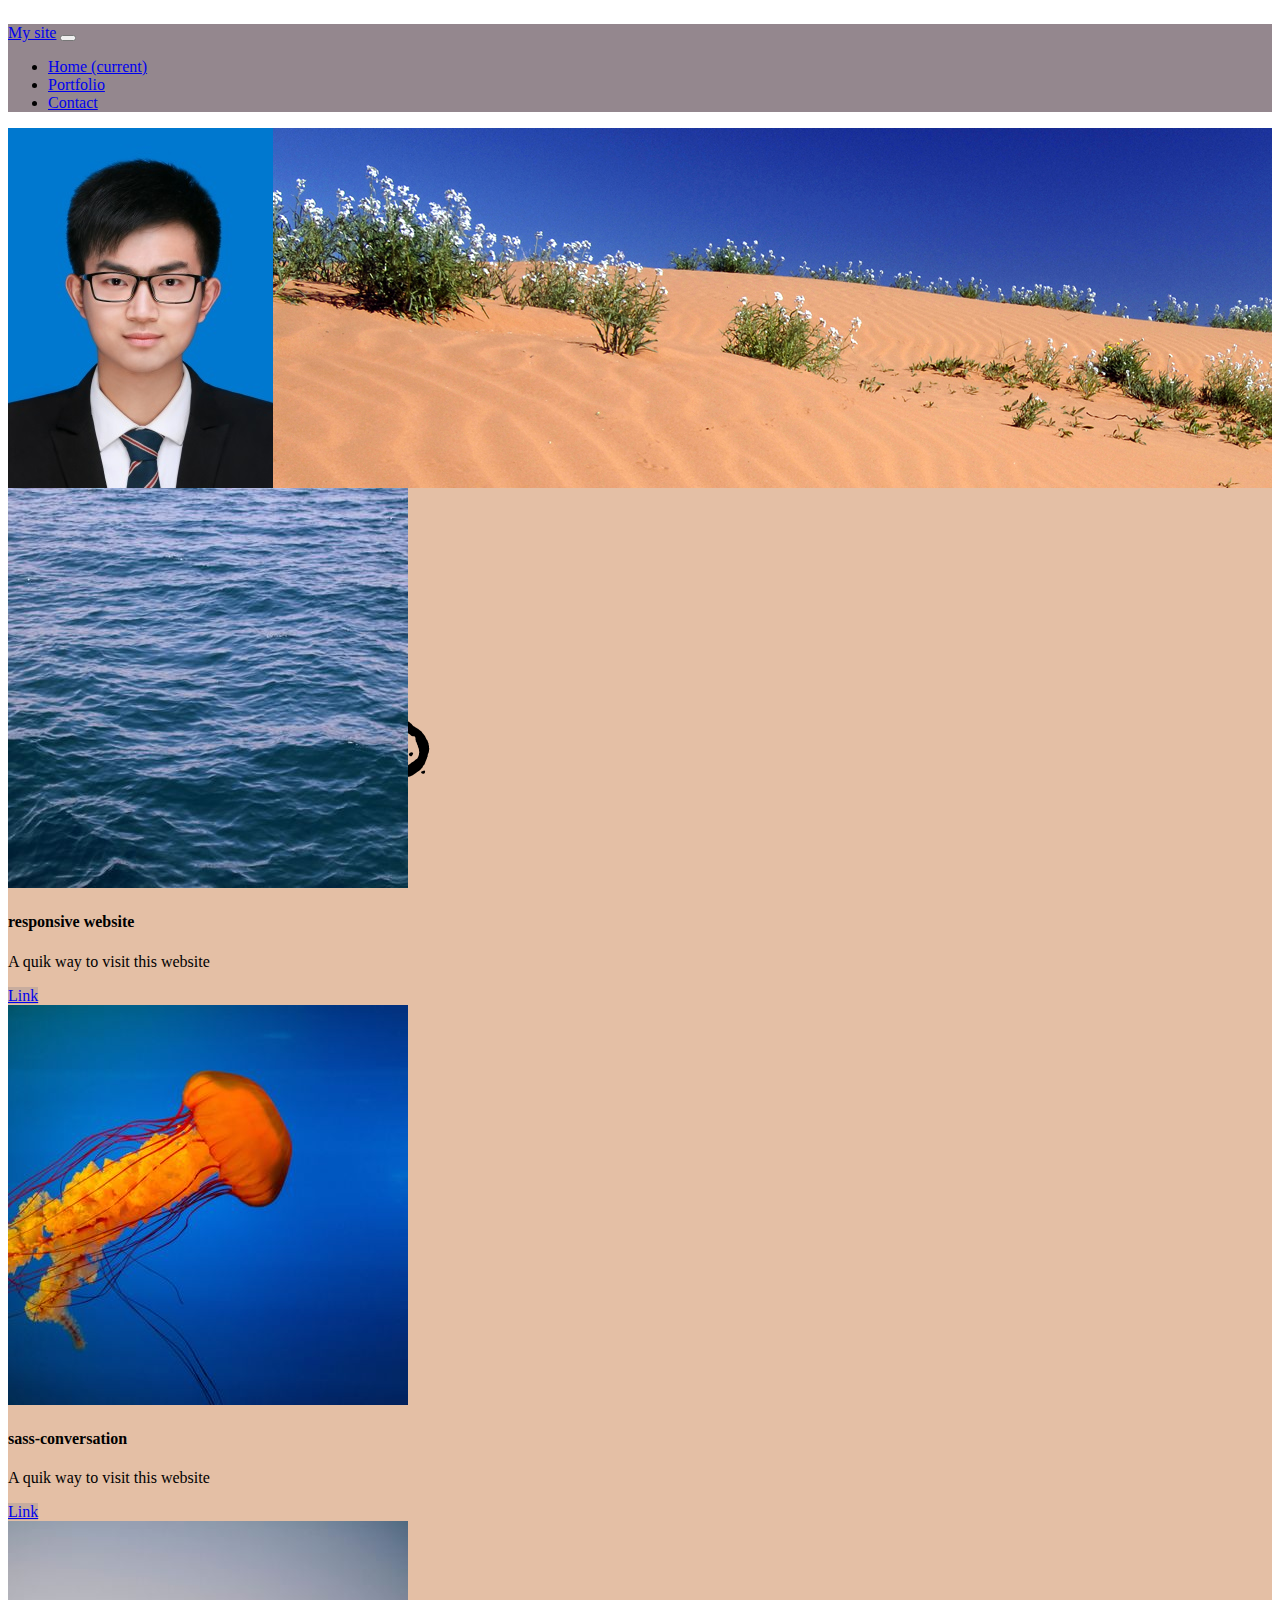
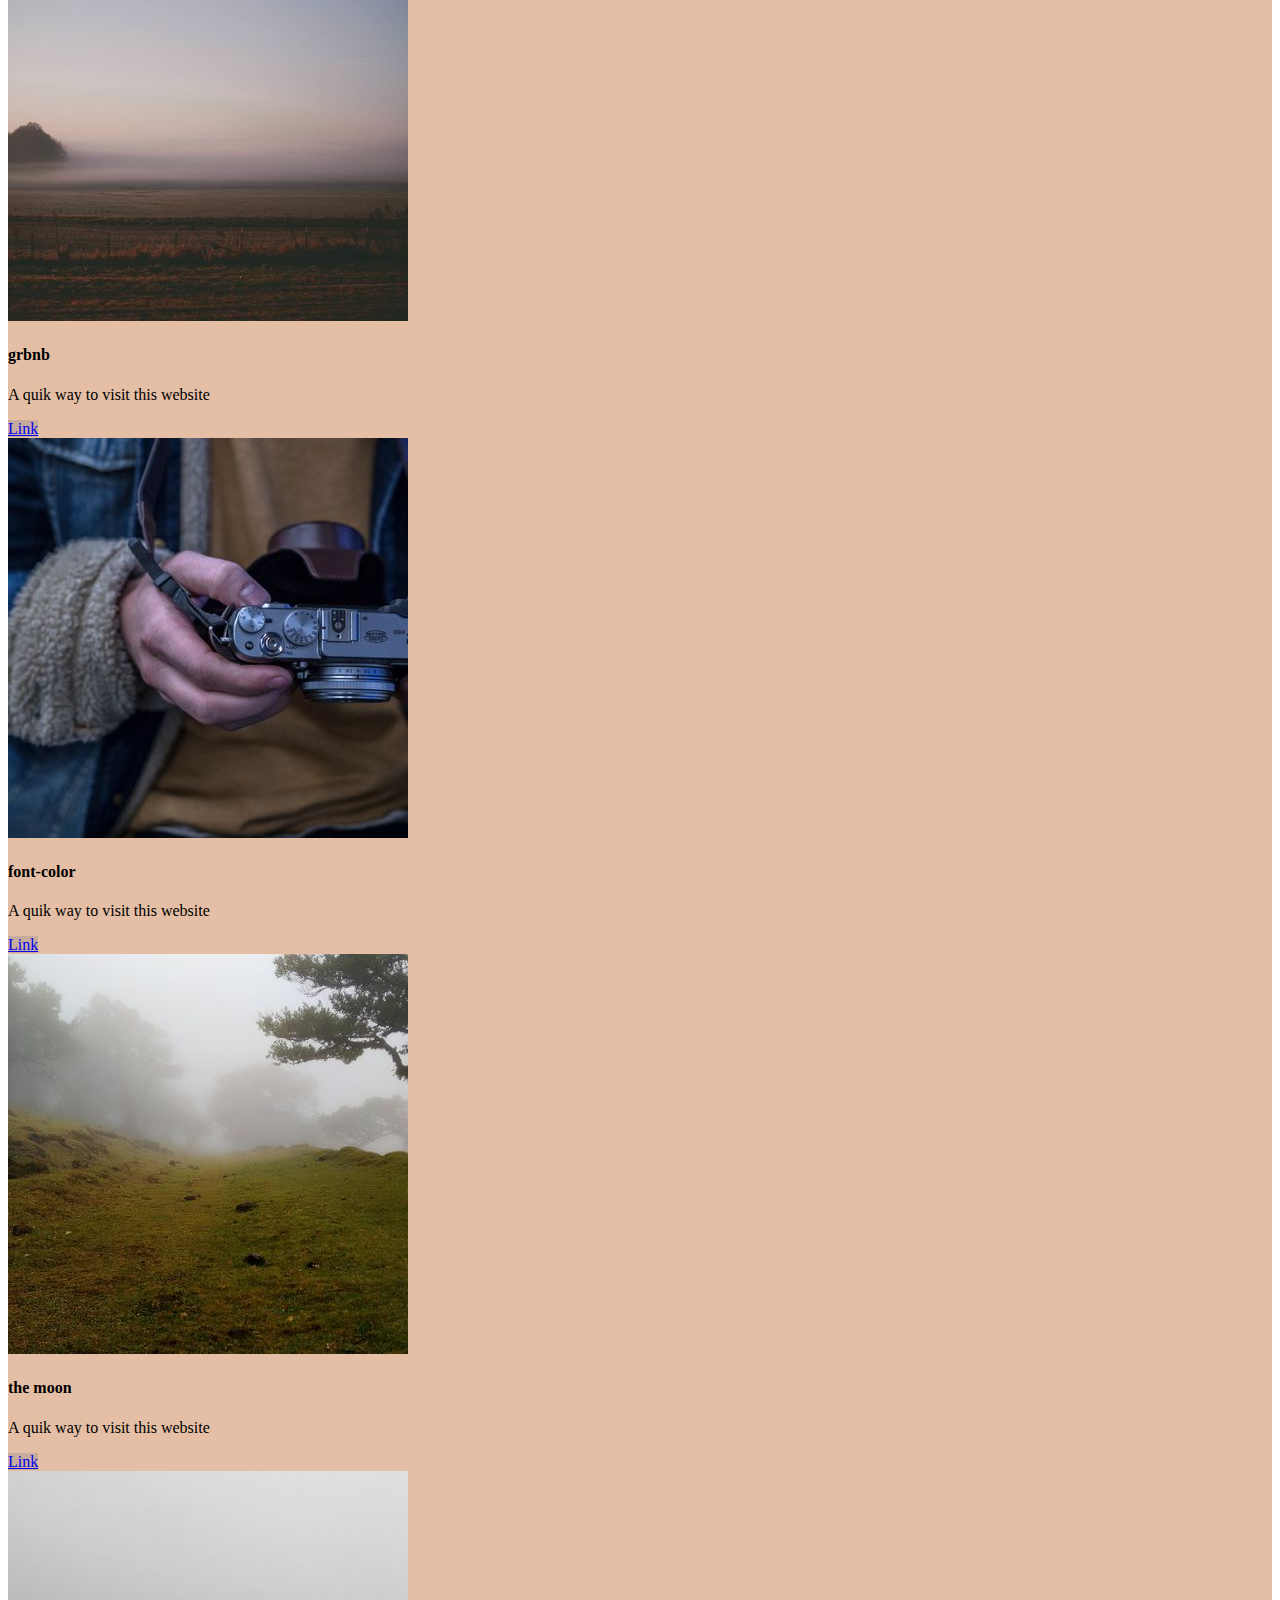
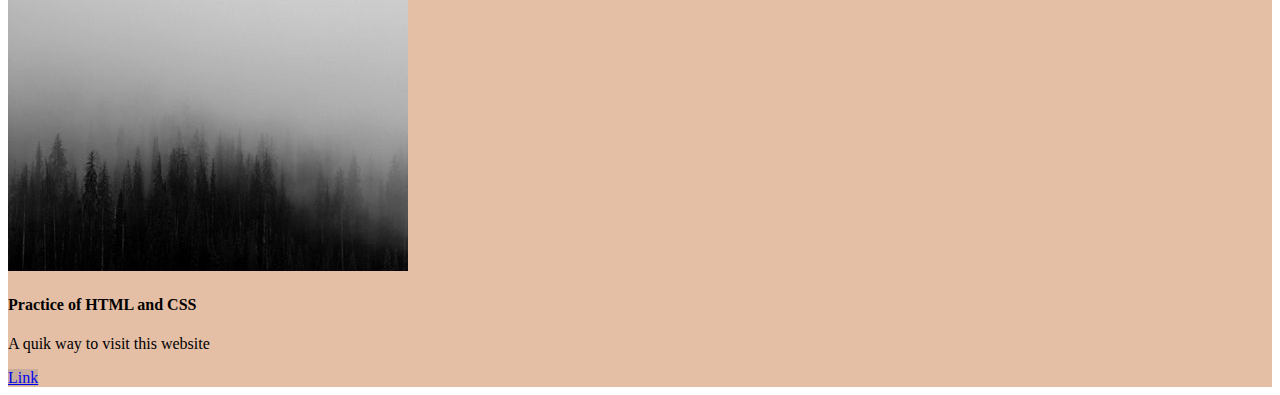
==== portfolio.html @ 096ddd72 "My website" ====
<!doctype html>
<html lang="en">

<head>
	<!-- Required meta tags -->
	<meta charset="utf-8">
	<meta name="viewport" content="width=device-width, initial-scale=1, shrink-to-fit=no">

	<!-- Bootstrap CSS -->
	<link rel="stylesheet" href="https://stackpath.bootstrapcdn.com/bootstrap/4.1.3/css/bootstrap.min.css" integrity="sha384-MCw98/SFnGE8fJT3GXwEOngsV7Zt27NXFoaoApmYm81iuXoPkFOJwJ8ERdknLPMO" crossorigin="anonymous">
	<link rel="stylesheet" href="css/main.css" />
</head>

<body>
	<nav class="navbar navbar-expand-lg navbar-dark">
		<a class="navbar-brand" href="#">My site</a>
		<button class="navbar-toggler" type="button" data-toggle="collapse" data-target="#navbarNavAltMarkup" aria-controls="navbarNavAltMarkup" aria-expanded="false" aria-label="Toggle navigation">
			<span class="navbar-toggler-icon"></span>
		</button>
		<div class="collapse navbar-collapse" id="navbarNavAltMarkup">
			<ul class="navbar-nav ml-auto">
				<li class="nav-item">
					<a class="nav-item nav-link active" href="index.html">Home <span class="sr-only">(current)</span></a>
				</li>
				<li class="nav-item active">
					<a class="nav-item nav-link" href="portfolio.html">Portfolio</a>
				</li>
				<li class="nav-item">
					<a class="nav-item nav-link" href="contact.html">Contact</a>
				</li>
			</ul>
		</div>
	</nav>

	<div class="container-fluid d-flex flex-row justify-content-center">
		<img src="image/changyu.jpg" class="rounded-circle align-self-center h-50" alt="my picture">
		<p class="align-self-center">Portfolio</p>
	</div>
	<div class="jumbotron">
		<div class="container my-3" id="my-content">
			<div class="row">
				<div class="col-sm-6 col-md-4 col-lg-4 my-3">
					<div class="card shadow">
						<img class="img-thumbnail card-img-top h-50" src="./image/123.jpg" alt="Card image cap">
						<div class="card-body">
							<h4 class="card-title">responsive website</h4>
							<p class="card-text">A quik way to visit this website
							</p>
							<a href="https://changyu2hao.github.io/newresponsive-website-project1-changyu2hao/" class="btn btn-primary">Link</a>
						</div>
					</div>
				</div>
				<div class="col-sm-6 col-md-4 col-lg-4 my-3">
					<div class="card shadow">
						<img class="img-thumbnail card-img-top h-50" src="./image/111.jpg" alt="Card image cap">
						<div class="card-body">
							<h4 class="card-title">sass-conversation</h4>
							<p class="card-text">A quik way to visit this website
							</p>
							<a href="https://changyu2hao.github.io/sass-conversion/" class="btn btn-primary">Link</a>
						</div>
					</div>
				</div>
				<div class="col-sm-6 col-md-4 col-lg-4 my-3">
					<div class="card shadow">
						<img class="img-thumbnail card-img-top h-50" src="./image/222.jpg" alt="Card image cap">
						<div class="card-body">
							<h4 class="card-title">grbnb</h4>
							<p class="card-text">A quik way to visit this website
							</p>
							<a href="https://changyu2hao.github.io/grrbnb/" class="btn btn-primary">Link</a>
						</div>
					</div>
				</div>
				<div class="col-sm-6 col-md-4 col-lg-4 my-3">
					<div class="card shadow">
						<img class="img-thumbnail card-img-top h-50" src="./image/319.jpg" alt="Card image cap">
						<div class="card-body">
							<h4 class="card-title">font-color</h4>
							<p class="card-text"> A quik way to visit this website
							</p>
							<a href="https://mad9013.github.io/fonts-colors-layout-steve-changyu2hao/" class="btn btn-primary">Link</a>
						</div>
					</div>
				</div>
				<div class="col-sm-6 col-md-4 col-lg-4 my-3">
					<div class="card shadow">
						<img class="img-thumbnail card-img-top h-50" src="./image/807.jpg" alt="Card image cap">
						<div class="card-body">
							<h4 class="card-title">the moon</h4>
							<p class="card-text"> A quik way to visit this website
							</p>
							<a href="https://changyu2hao.github.io/the-moon/" class="btn btn-primary">Link</a>
						</div>
					</div>
				</div>
				<div class="col-sm-6 col-md-4 col-lg-4 my-3">
					<div class="card shadow">
						<img class="img-thumbnail card-img-top h-50" src="./image/922.jpg" alt="Card image cap">
						<div class="card-body">
							<h4 class="card-title">Practice of HTML and CSS</h4>
							<p class="card-text"> A quik way to visit this website
							</p>
							<a href="https://changyu2hao.github.io/wangye/" class="btn btn-primary">Link</a>
						</div>
					</div>
				</div>
			</div>
		</div>
	</div>





	<!-- Optional JavaScript -->
	<!-- jQuery first, then Popper.js, then Bootstrap JS -->
	<script src="https://code.jquery.com/jquery-3.3.1.slim.min.js" integrity="sha384-q8i/X+965DzO0rT7abK41JStQIAqVgRVzpbzo5smXKp4YfRvH+8abtTE1Pi6jizo" crossorigin="anonymous"></script>
	<script src="https://cdnjs.cloudflare.com/ajax/libs/popper.js/1.14.3/umd/popper.min.js" integrity="sha384-ZMP7rVo3mIykV+2+9J3UJ46jBk0WLaUAdn689aCwoqbBJiSnjAK/l8WvCWPIPm49" crossorigin="anonymous"></script>
	<script src="https://stackpath.bootstrapcdn.com/bootstrap/4.1.3/js/bootstrap.min.js" integrity="sha384-ChfqqxuZUCnJSK3+MXmPNIyE6ZbWh2IMqE241rYiqJxyMiZ6OW/JmZQ5stwEULTy" crossorigin="anonymous"></script>
</body>

</html>
---- css/main.css ----
@import url('https://fonts.googleapis.com/css?family=Black+And+White+Picture');


body {
	padding-top: 1em;
}

.container-fluid {
	font-size: 120px;
	font-family: 'Black And White Picture', sans-serif;
	height: 40vh;
	background-image: url(../image/simpson-playa-lake-hero.jpg);
}
.icon-c:before {  content: 'C#'; }

p {}

.nav-item > a:hover {
	background-color: #FDD6AB;
}

.container {

	width: 80vw;
}

.jumbotron {
	background-color: #E4BFA5;
}

.footer {
	margin-left: 20vw;
	margin-right: 20vw;
}

.btn {
	background-color: #C7AC9E;
}

.navbar-dark {
	background-color: #94878E !important;

}

.btn:hover {
	background-color: #FDD6AB;
}

/*
.card{
	background-color: #365A83;
}
*/
@media (max-width: 700px) {
	.container {
		width: 100vw;

	}

	.container-fluid {
		font-size: 4em;
	}
}


/*
.fab{
	margin: 20px;
}
.fas{
	margin-left: 20px;
}
*/
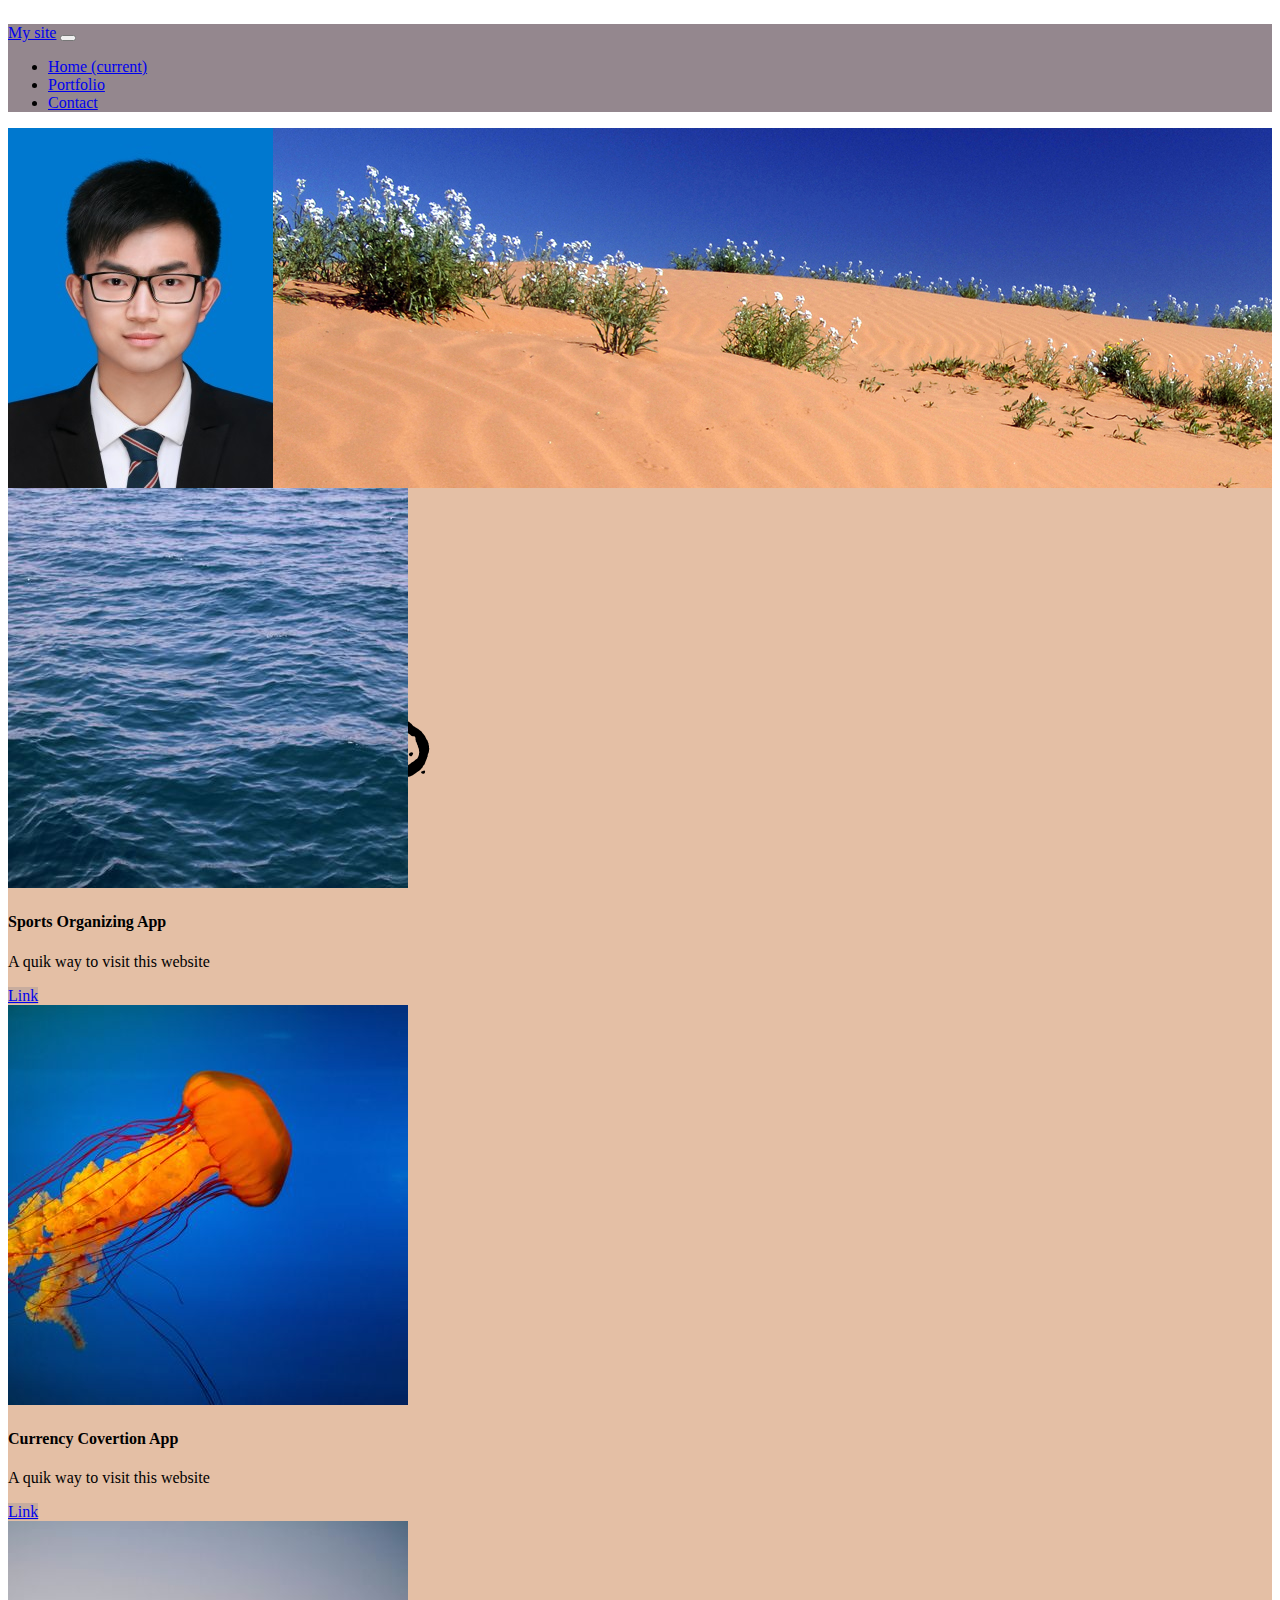
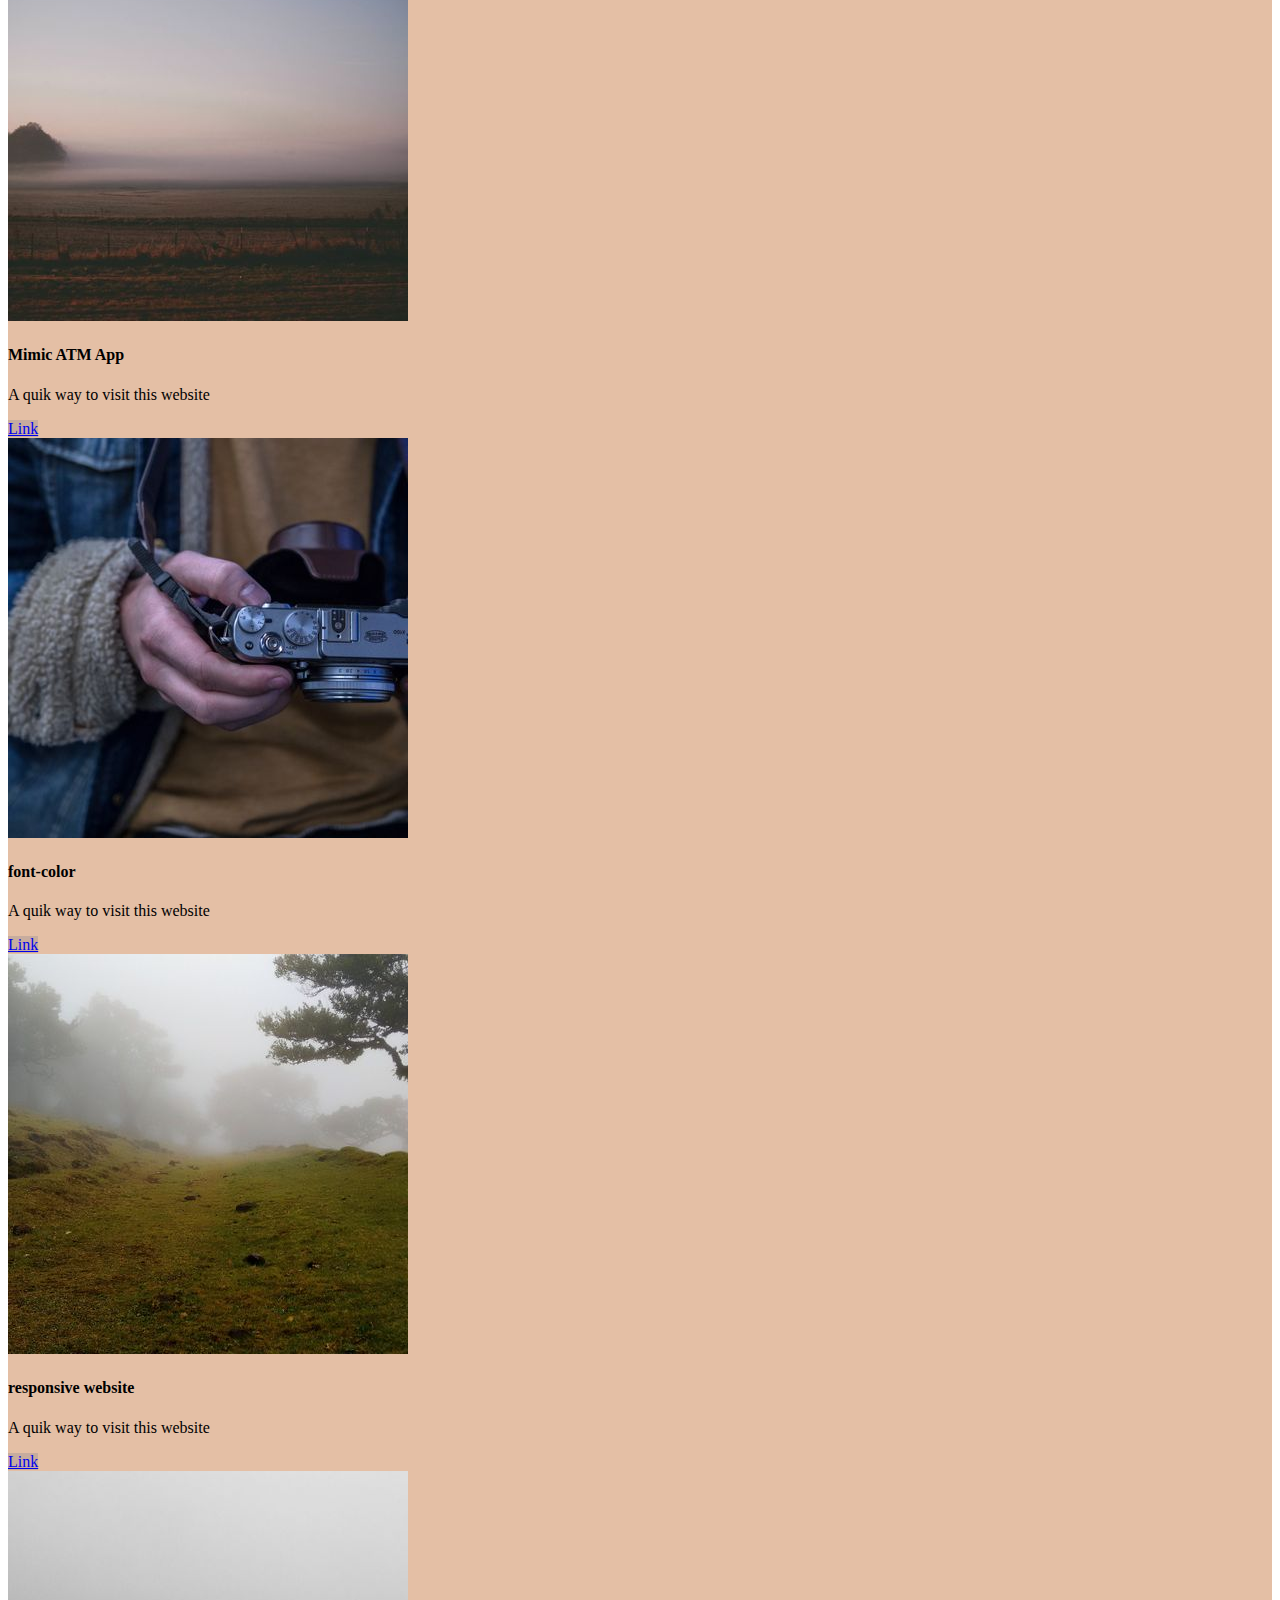
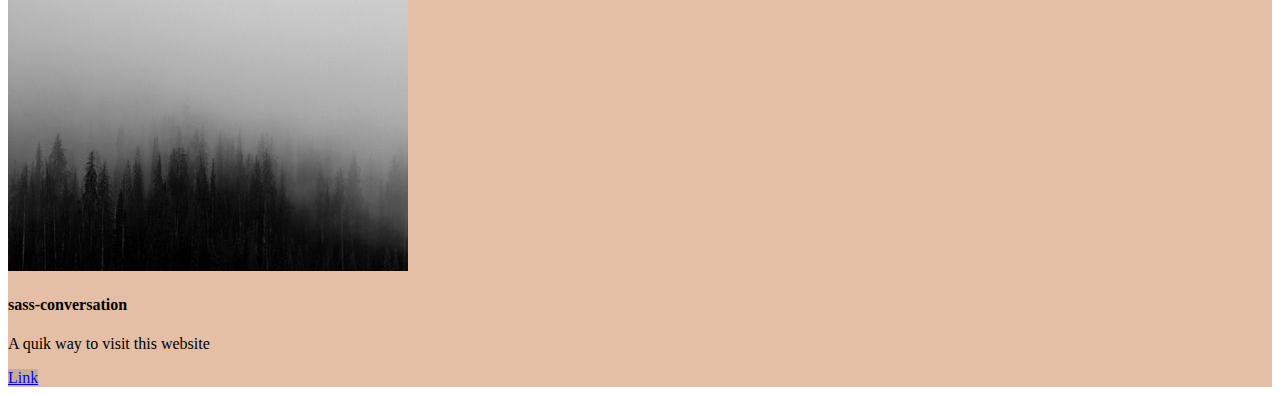
==== commit fb07edd1: "My websites" ====
--- a/portfolio.html
+++ b/portfolio.html
@@ -43,10 +43,10 @@
 					<div class="card shadow">
 						<img class="img-thumbnail card-img-top h-50" src="./image/123.jpg" alt="Card image cap">
 						<div class="card-body">
-							<h4 class="card-title">responsive website</h4>
+							<h4 class="card-title">Sports Organizing App</h4>
 							<p class="card-text">A quik way to visit this website
 							</p>
-							<a href="https://changyu2hao.github.io/newresponsive-website-project1-changyu2hao/" class="btn btn-primary">Link</a>
+							<a href="https://github.com/changyu2hao/maps-changyu" class="btn btn-primary">Link</a>
 						</div>
 					</div>
 				</div>
@@ -54,10 +54,10 @@
 					<div class="card shadow">
 						<img class="img-thumbnail card-img-top h-50" src="./image/111.jpg" alt="Card image cap">
 						<div class="card-body">
-							<h4 class="card-title">sass-conversation</h4>
+							<h4 class="card-title">Currency Covertion App</h4>
 							<p class="card-text">A quik way to visit this website
 							</p>
-							<a href="https://changyu2hao.github.io/sass-conversion/" class="btn btn-primary">Link</a>
+							<a href="https://github.com/changyu2hao/Currency-Rate" class="btn btn-primary">Link</a>
 						</div>
 					</div>
 				</div>
@@ -65,10 +65,10 @@
 					<div class="card shadow">
 						<img class="img-thumbnail card-img-top h-50" src="./image/222.jpg" alt="Card image cap">
 						<div class="card-body">
-							<h4 class="card-title">grbnb</h4>
+							<h4 class="card-title">Mimic ATM App</h4>
 							<p class="card-text">A quik way to visit this website
 							</p>
-							<a href="https://changyu2hao.github.io/grrbnb/" class="btn btn-primary">Link</a>
+							<a href="https://github.com/changyu2hao/ATM-System" class="btn btn-primary">Link</a>
 						</div>
 					</div>
 				</div>
@@ -87,10 +87,10 @@
 					<div class="card shadow">
 						<img class="img-thumbnail card-img-top h-50" src="./image/807.jpg" alt="Card image cap">
 						<div class="card-body">
-							<h4 class="card-title">the moon</h4>
+							<h4 class="card-title">responsive website</h4>
 							<p class="card-text"> A quik way to visit this website
 							</p>
-							<a href="https://changyu2hao.github.io/the-moon/" class="btn btn-primary">Link</a>
+							<a href="https://changyu2hao.github.io/newresponsive-website-project1-changyu2hao/" class="btn btn-primary">Link</a>
 						</div>
 					</div>
 				</div>
@@ -98,10 +98,10 @@
 					<div class="card shadow">
 						<img class="img-thumbnail card-img-top h-50" src="./image/922.jpg" alt="Card image cap">
 						<div class="card-body">
-							<h4 class="card-title">Practice of HTML and CSS</h4>
+							<h4 class="card-title">sass-conversation</h4>
 							<p class="card-text"> A quik way to visit this website
 							</p>
-							<a href="https://changyu2hao.github.io/wangye/" class="btn btn-primary">Link</a>
+							<a href="https://changyu2hao.github.io/sass-conversion/" class="btn btn-primary">Link</a>
 						</div>
 					</div>
 				</div>
